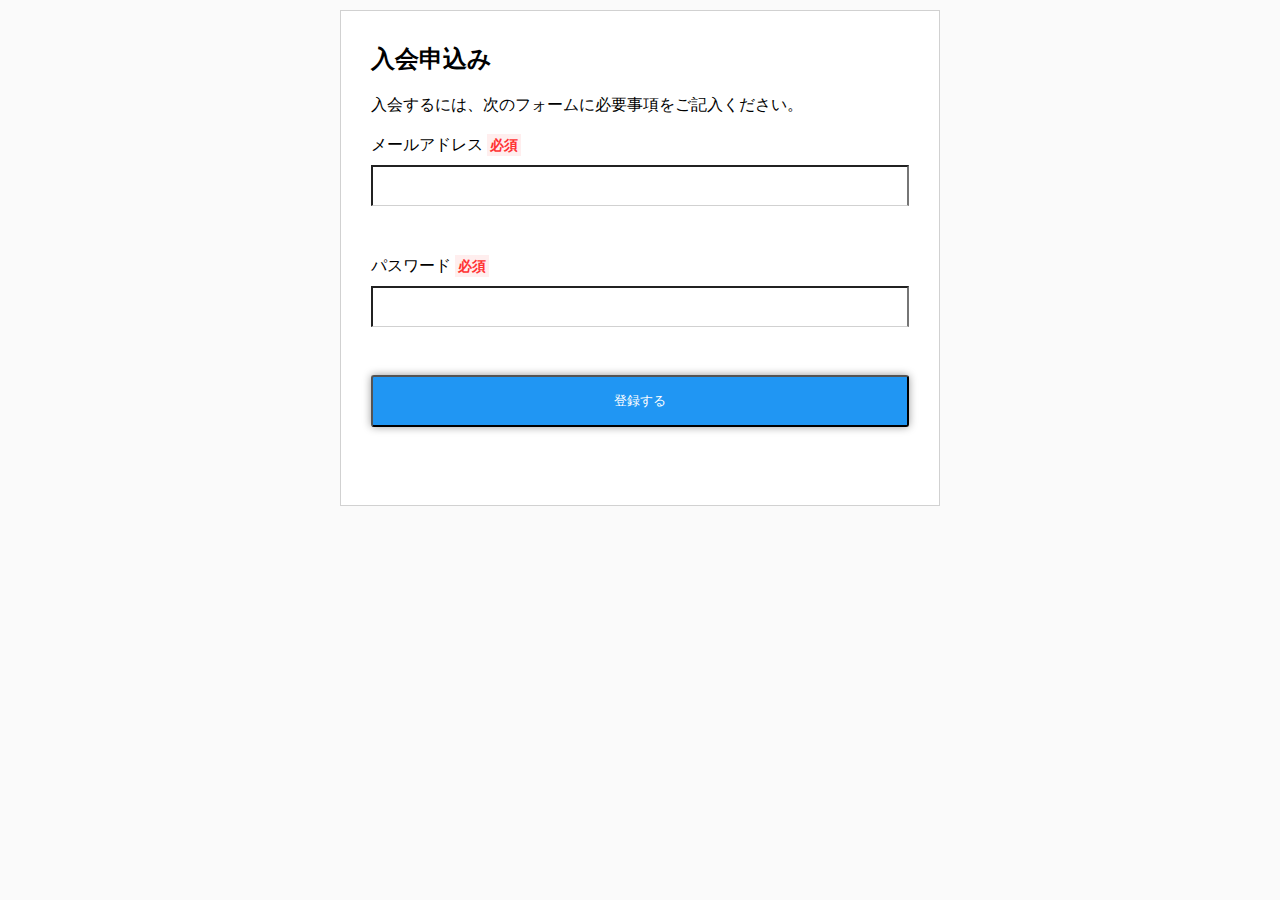
==== chapter02/index.html @ e78779ee "chapter02: 完了 chapter03:開始" ====
<!DOCTYPE html>
<html>

<head>
    <meta charset="UTF-8">
    <meta name="viewport" content="width=device=width">
    <title>入会申込み</title>
    <link rel="stylesheet" href="css/style.css">
</head>

<body>
    <div class="content">
        <h1>入会申込み</h1>
        <P>入会するには、次のフォームに必要事項をご記入ください。</P>
        <div class="control">
            <label for="mymail">メールアドレス<span class="required">必須</span></label>
            <input id="mymail" type="email" name="mymail">
        </div>
        <div class="control">
            <label for="passcode">パスワード<span class="required">必須</span></label>
            <input id="passcode" type="password" name="password">
        </div>
        <div class="control">
            <p><button type="submit">登録する</button></p>
        </div>

    </div>
</body>

</html>
---- chapter02/css/style.css ----
@import url(sanitize.css);
h1 {
    font-size: 24px;
    margin: 0;
}

.content{
    background-color: #fff;
    width: 600px;
    margin: 10px auto;
    border: 1px solid #d1d1d1;
    padding: 30px;
}

input{
    border-bottom: 1px solid #d1d1d1;
    font-size: 1.2em;
    width: 100%;
    padding: 8px;
}

button{
    width: 100%;
    background-color: #2096f3;
    color: #fff;
    padding: 15px;
    border-radius: 3px;
    box-shadow: 0 0 8px rgba(0, 0, 0, .4);
}

.control{
    margin-bottom: 3em;
}

label{
    display: block;
    margin-bottom: .5em;
}

.required {
    margin-left: .3em; /* 左の余白を0.3em(1文字の30％)に */
    color: #f33; /* 文字の色を＃f33に */
    font-size: .9em; /* フォントサイズを0.9em(1文字の90％)に */
    padding: 3px; /* 要素内余白を3pxに */
    background-color: #fee; /* 背景色を#feeに */
    font-weight: bold;
}

body {
    background-color: #fafafa;
}
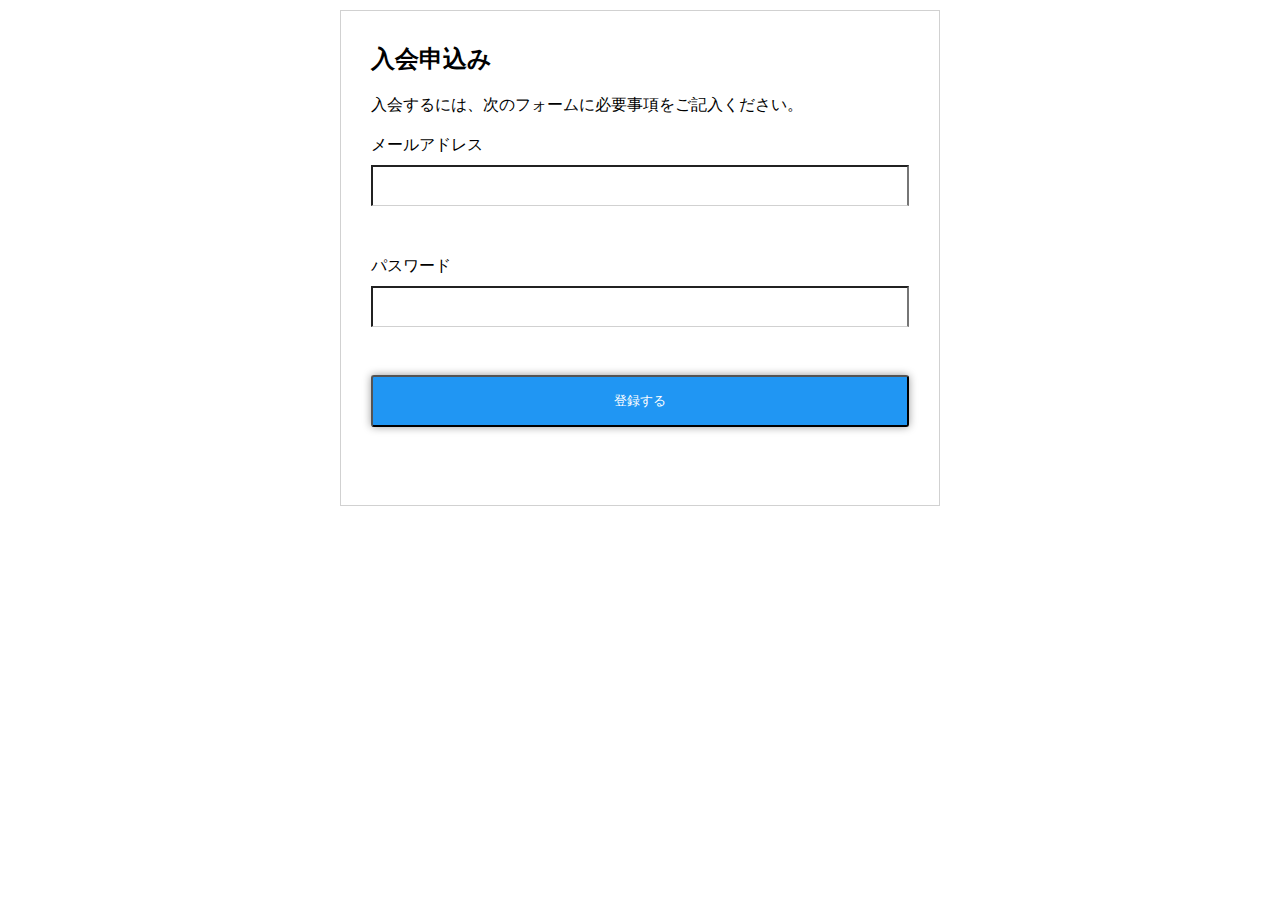
==== commit 21ce3525: "chapter02フォルダにファイルを移動" ====
--- a/chapter02/index.html
+++ b/chapter02/index.html
@@ -13,11 +13,11 @@
         <h1>入会申込み</h1>
         <P>入会するには、次のフォームに必要事項をご記入ください。</P>
         <div class="control">
-            <label for="mymail">メールアドレス<span class="required">必須</span></label>
+            <label for="mymail">メールアドレス</label>
             <input id="mymail" type="email" name="mymail">
         </div>
         <div class="control">
-            <label for="passcode">パスワード<span class="required">必須</span></label>
+            <label for="passcode">パスワード</label>
             <input id="passcode" type="password" name="password">
         </div>
         <div class="control">
--- a/chapter02/css/style.css
+++ b/chapter02/css/style.css
@@ -35,17 +35,4 @@
 label{
     display: block;
     margin-bottom: .5em;
-}
-
-.required {
-    margin-left: .3em; /* 左の余白を0.3em(1文字の30％)に */
-    color: #f33; /* 文字の色を＃f33に */
-    font-size: .9em; /* フォントサイズを0.9em(1文字の90％)に */
-    padding: 3px; /* 要素内余白を3pxに */
-    background-color: #fee; /* 背景色を#feeに */
-    font-weight: bold;
-}
-
-body {
-    background-color: #fafafa;
 }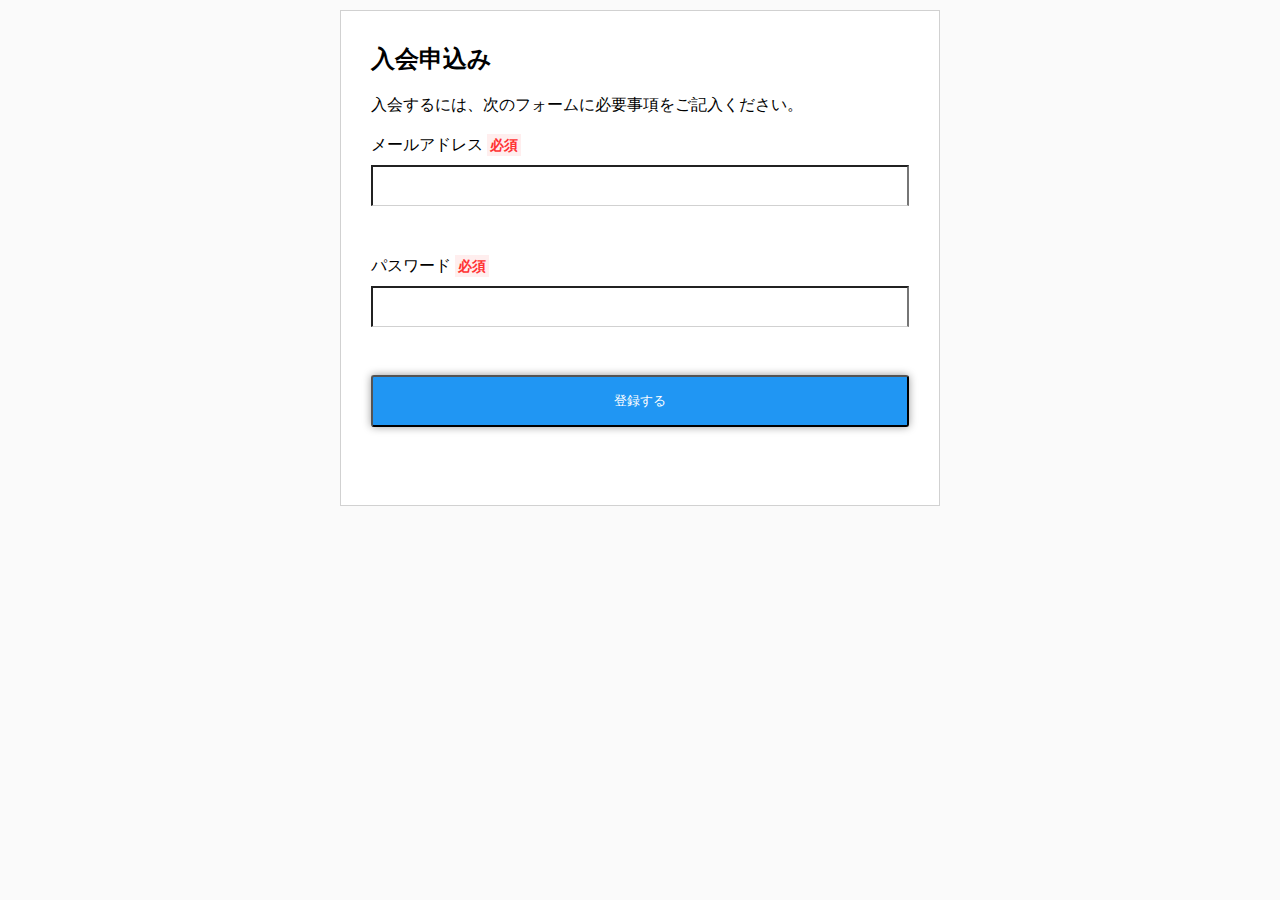
==== commit 3b6a6d40: "Merge branch 'master' into chapter03" ====
--- a/chapter02/index.html
+++ b/chapter02/index.html
@@ -13,11 +13,11 @@
         <h1>入会申込み</h1>
         <P>入会するには、次のフォームに必要事項をご記入ください。</P>
         <div class="control">
-            <label for="mymail">メールアドレス</label>
+            <label for="mymail">メールアドレス<span class="required">必須</span></label>
             <input id="mymail" type="email" name="mymail">
         </div>
         <div class="control">
-            <label for="passcode">パスワード</label>
+            <label for="passcode">パスワード<span class="required">必須</span></label>
             <input id="passcode" type="password" name="password">
         </div>
         <div class="control">
--- a/chapter02/css/style.css
+++ b/chapter02/css/style.css
@@ -35,4 +35,17 @@
 label{
     display: block;
     margin-bottom: .5em;
+}
+
+.required {
+    margin-left: .3em; /* 左の余白を0.3em(1文字の30％)に */
+    color: #f33; /* 文字の色を＃f33に */
+    font-size: .9em; /* フォントサイズを0.9em(1文字の90％)に */
+    padding: 3px; /* 要素内余白を3pxに */
+    background-color: #fee; /* 背景色を#feeに */
+    font-weight: bold;
+}
+
+body {
+    background-color: #fafafa;
 }